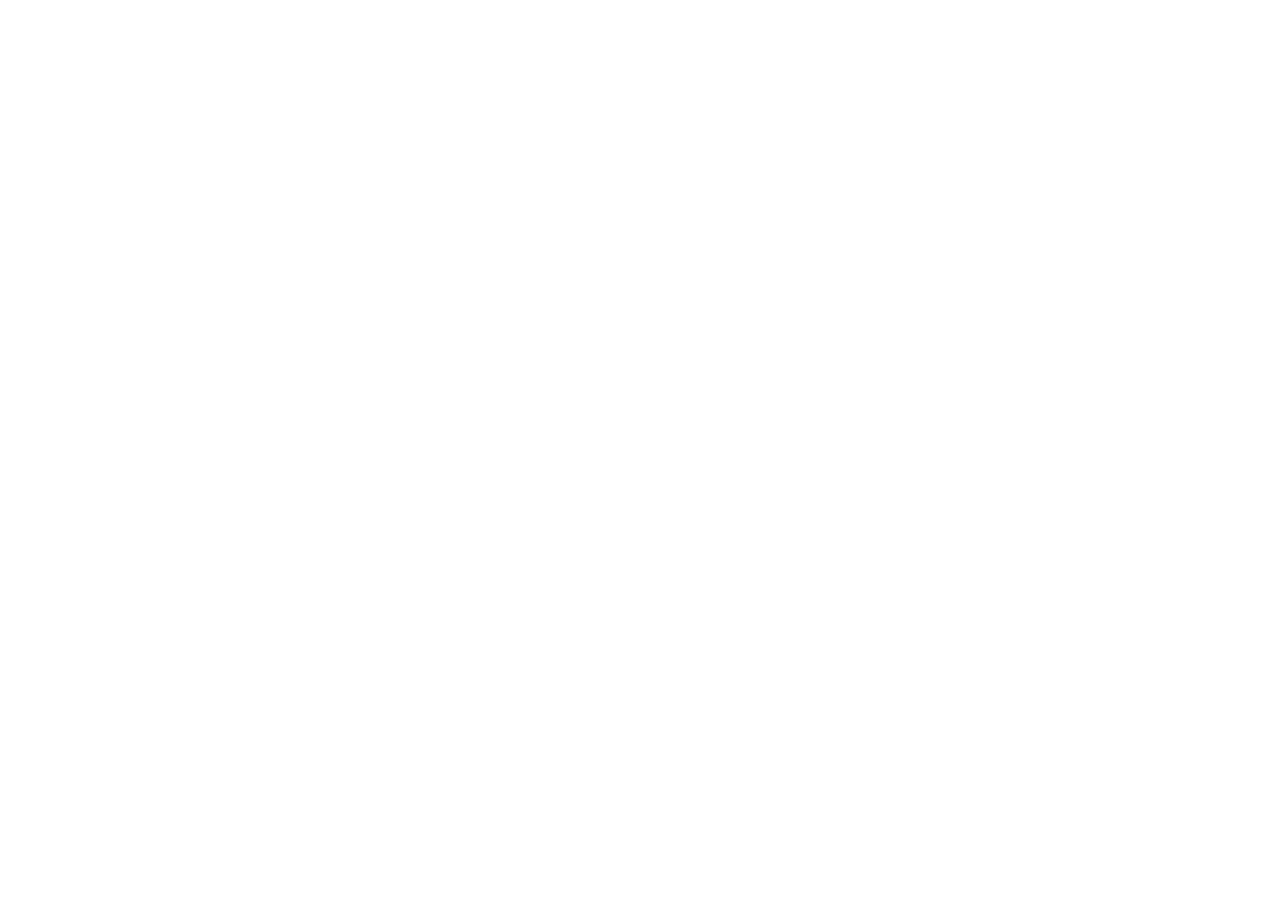
==== index.html @ 11b03e45 "Criei a página principal" ====
<!DOCTYPE html>
<html lang="pt-br">
<head>
    <meta charset="UTF-8">
    <meta http-equiv="X-UA-Compatible" content="IE=edge">
    <meta name="viewport" content="width=device-width, initial-scale=1.0">
    <title>Projeto Redes Sociais</title>
    <link rel="shortcut icon" href="favicon.ico" type="image/x-icon">
</head>
<body>
    
</body>
</html>
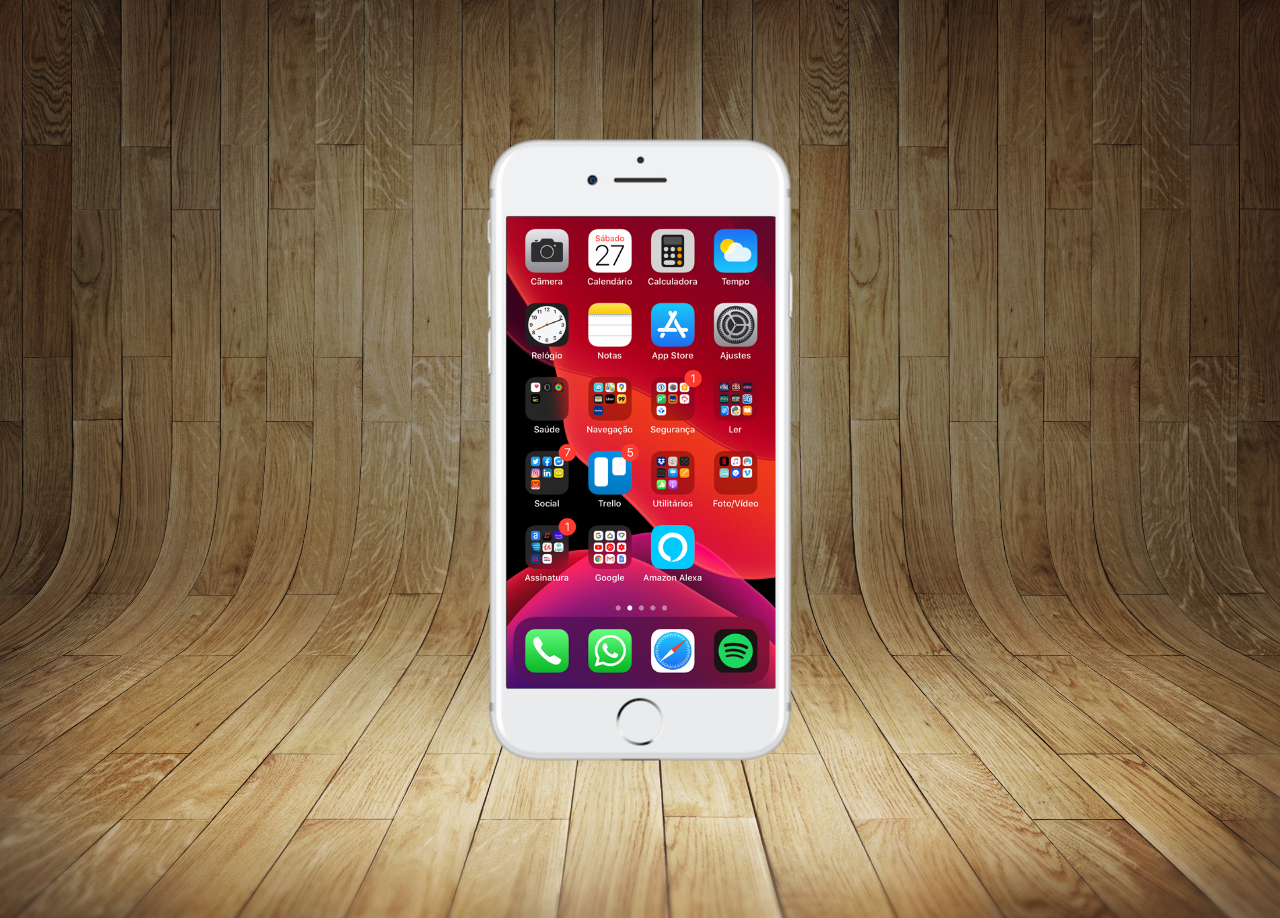
==== commit 41dc392b: "criei a tela home" ====
--- a/index.html
+++ b/index.html
@@ -6,8 +6,16 @@
     <meta name="viewport" content="width=device-width, initial-scale=1.0">
     <title>Projeto Redes Sociais</title>
     <link rel="shortcut icon" href="favicon.ico" type="image/x-icon">
+    <link rel="stylesheet" href="estilos/style.css">
 </head>
 <body>
-    
+    <main>
+        <section id="telefone">
+            <iframe src="home.html" name="tela" id="tela" frameborder="0"></iframe>
+        </section>
+        <section id="redes-sociais">
+
+        </section>
+    </main>
 </body>
 </html>--- a/estilos/style.css
+++ b/estilos/style.css
@@ -0,0 +1,42 @@
+@charset "UTF-8";
+
+* {
+    margin: 0px;
+    padding: 0px;
+    font-family: Arial, Helvetica, sans-serif;
+}
+
+html, body {
+    height: 102vh;
+    width: 100vw;
+    background-color: black;
+}
+
+body {
+    background: url('../imagens/fundo-madeira.jpg') no-repeat top center;
+    background-size: cover;
+    background-attachment: fixed;
+}
+
+main {
+    height: 100vh;
+    position: relative;
+}
+
+section#telefone {
+    position: absolute;
+    top: 50%;
+    left: 50%;
+    transform: translate(-50%, -50%);
+    height: 627px;
+    width: 311px;
+    background: url('../imagens/frame-iphone.png') no-repeat;
+}
+
+iframe#tela {
+    position: relative;
+    top: 80px;
+    left: 22px;
+    width: 269px;
+    height: 472px;
+}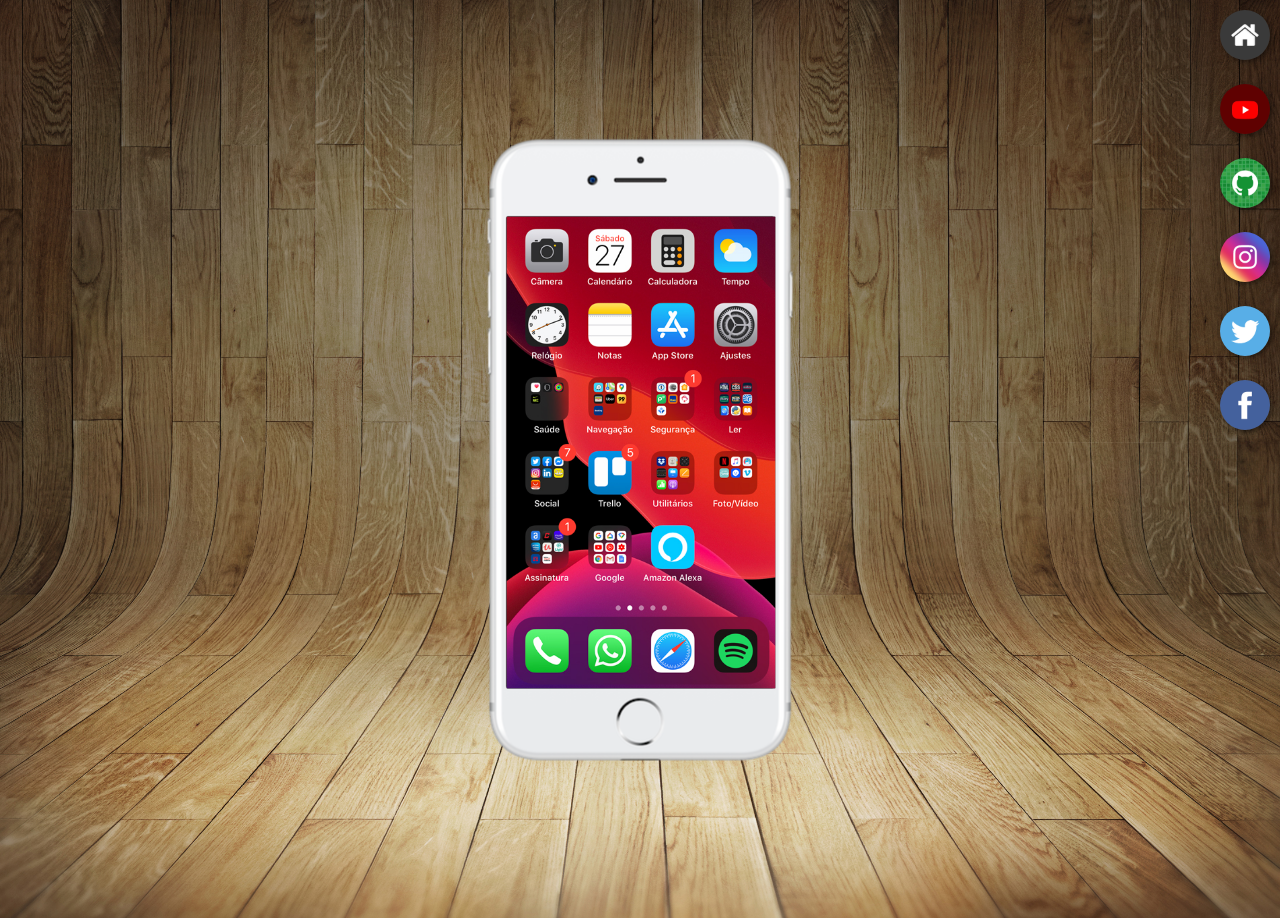
==== commit a6c35802: "criei os botões das redes sociais" ====
--- a/index.html
+++ b/index.html
@@ -11,10 +11,17 @@
 <body>
     <main>
         <section id="telefone">
-            <iframe src="home.html" name="tela" id="tela" frameborder="0"></iframe>
+            <iframe src="home.html" name="tela" id="tela" frameborder="0">
+                <p>Seu navegador não é compatível com isso!</p>
+            </iframe>
         </section>
         <section id="redes-sociais">
-
+            <a href="#" target="tela"><img src="imagens/logo-home.jpg" alt="Home"></a><br>
+            <a href="#" target="tela"><img src="imagens/logo-youtube.jpg" alt="Youtube"></a><br>
+            <a href="#" target="tela"><img src="imagens/logo-github.jpg" alt="Github"></a><br>
+            <a href="#" target="tela"><img src="imagens/logo-instagram.jpg" alt="Instagram"></a><br>
+            <a href="#" target="tela"><img src="imagens/logo-twitter.jpg" alt="Twitter"></a><br>
+            <a href="#" target="tela"><img src="imagens/logo-facebook.jpg" alt="Facebook"></a>
         </section>
     </main>
 </body>
--- a/estilos/style.css
+++ b/estilos/style.css
@@ -39,4 +39,23 @@
     left: 22px;
     width: 269px;
     height: 472px;
+}
+
+section#redes-sociais {
+    text-align: right;
+}
+
+section#redes-sociais img {
+    width: 50px;
+    margin: 10px;
+    border-radius: 50%;
+    box-shadow: 2px 2px 5px hsla(0, 0%, 0%, 0.452);
+    box-sizing: border-box;
+}
+
+section#redes-sociais img:hover {
+    border: 2px solid rgba(255, 255, 255, 0.651);
+    transform: translate(-3px, -3px);
+    box-shadow: 5px 5px 10px rgba(0, 0, 0, 0.658);
+    transition: transform 0.5s;
 }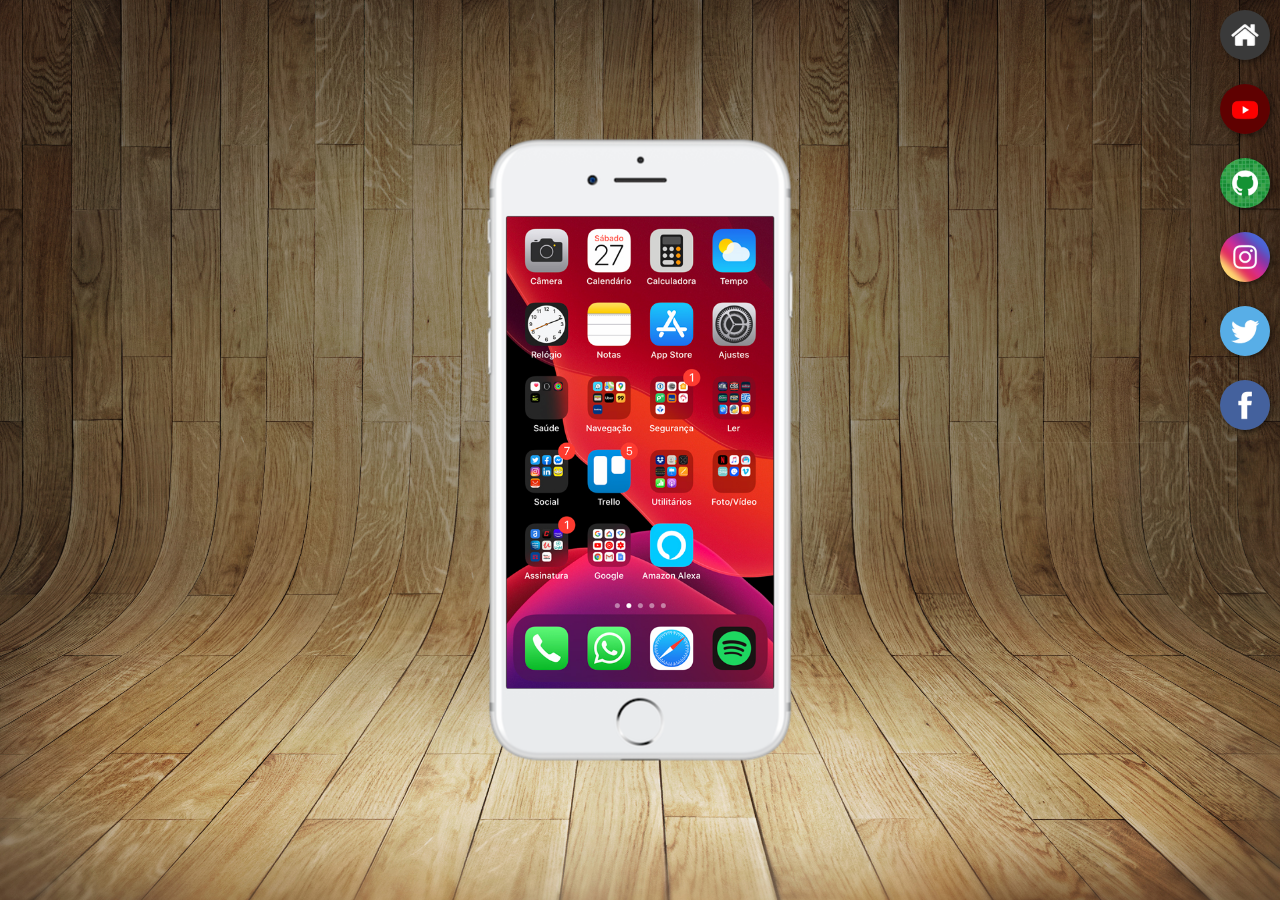
==== commit 952e4809: "atualização do projeto-social" ====
--- a/index.html
+++ b/index.html
@@ -16,12 +16,12 @@
             </iframe>
         </section>
         <section id="redes-sociais">
-            <a href="#" target="tela"><img src="imagens/logo-home.jpg" alt="Home"></a><br>
-            <a href="#" target="tela"><img src="imagens/logo-youtube.jpg" alt="Youtube"></a><br>
-            <a href="#" target="tela"><img src="imagens/logo-github.jpg" alt="Github"></a><br>
-            <a href="#" target="tela"><img src="imagens/logo-instagram.jpg" alt="Instagram"></a><br>
-            <a href="#" target="tela"><img src="imagens/logo-twitter.jpg" alt="Twitter"></a><br>
-            <a href="#" target="tela"><img src="imagens/logo-facebook.jpg" alt="Facebook"></a>
+            <a href="home.html" target="tela"><img src="imagens/logo-home.jpg" alt="Home"></a><br>
+            <a href="youtube.html" target="tela"><img src="imagens/logo-youtube.jpg" alt="Youtube"></a><br>
+            <a href="github.html" target="tela"><img src="imagens/logo-github.jpg" alt="Github"></a><br>
+            <a href="instagram.html" target="tela"><img src="imagens/logo-instagram.jpg" alt="Instagram"></a><br>
+            <a href="twitter.html" target="tela"><img src="imagens/logo-twitter.jpg" alt="Twitter"></a><br>
+            <a href="facebook.html" target="tela"><img src="imagens/logo-facebook.jpg" alt="Facebook"></a>
         </section>
     </main>
 </body>
--- a/estilos/style.css
+++ b/estilos/style.css
@@ -7,7 +7,7 @@
 }
 
 html, body {
-    height: 102vh;
+    height: 100vh;
     width: 100vw;
     background-color: black;
 }
@@ -37,7 +37,7 @@
     position: relative;
     top: 80px;
     left: 22px;
-    width: 269px;
+    width: 267px;
     height: 472px;
 }
 
@@ -49,7 +49,7 @@
     width: 50px;
     margin: 10px;
     border-radius: 50%;
-    box-shadow: 2px 2px 5px hsla(0, 0%, 0%, 0.452);
+    box-shadow: 2px 2px 5px rgba(0, 0, 0, 0.452);
     box-sizing: border-box;
 }
 
